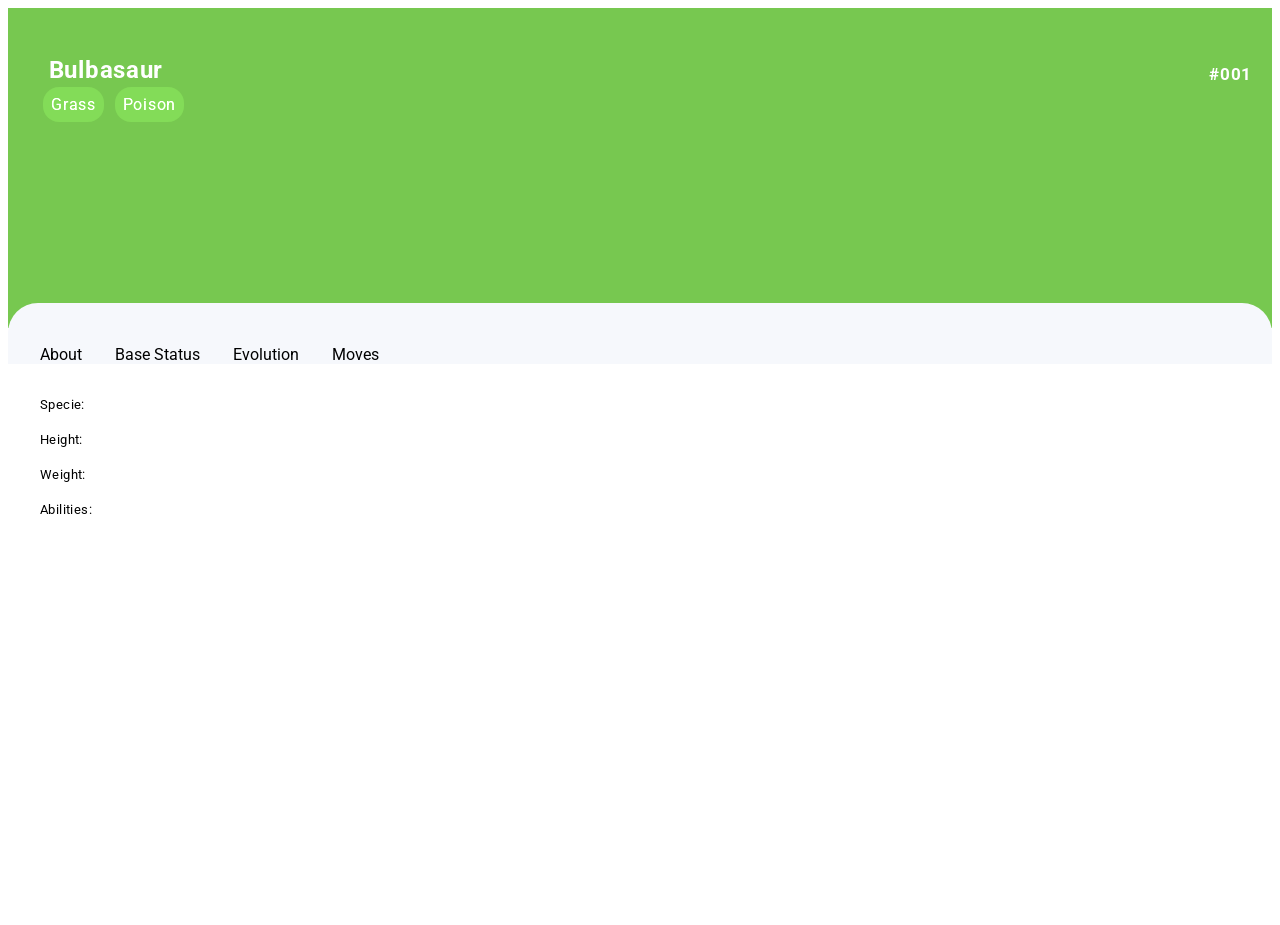
==== pokeStatus.html @ 5709029b "Criação do front dos status do pokémon" ====
<!DOCTYPE html>
<html lang="pt-BR">

<head>
    <meta charset="UTF-8">
    <meta http-equiv="X-UA-Compatible" content="IE=edge">
    <meta name="viewport" content="width=device-width, initial-scale=1.0">
    <title>Pokedex</title>

    <!-- Normalize CSS -->
    <link rel="stylesheet" href="https://cdnjs.cloudflare.com/ajax/libs/normalize/8.0.1/normalize.min.css"
        integrity="sha512-NhSC1YmyruXifcj/KFRWoC561YpHpc5Jtzgvbuzx5VozKpWvQ+4nXhPdFgmx8xqexRcpAglTj9sIBWINXa8x5w=="
        crossorigin="anonymous" referrerpolicy="no-referrer" />

    <!-- Font Roboto -->
    <link rel="preconnect" href="https://fonts.googleapis.com">
    <link rel="preconnect" href="https://fonts.gstatic.com" crossorigin>
    <link href="https://fonts.googleapis.com/css2?family=Roboto:wght@100;300;500;700&display=swap" rel="stylesheet">

    <!-- Nosso CSS -->
    <link rel="stylesheet" href="/assets/css/global.css">
    <link rel="stylesheet" href="/assets/css/pokedex.css">
    <link rel="stylesheet" href="/assets/css/pokeStatus.css">
</head>

<body>
    <section class="content-status">

        <ol class="pokemonOrder">
            <li class="pokemonList">
                <div class="pokemonType">
                    <ol class=" pokemonTypeOl">
                        <h1>Bulbasaur</h1>
                        <span><b>#001</b></span>
                        <li class="pokemonTypeLi">Grass</li>
                        <li class="pokemonTypeLi">Poison</li>
                    </ol>
                </div>

                <div class="detalhes">
                    <img src="https://raw.githubusercontent.com/PokeAPI/sprites/master/sprites/pokemon/other/dream-world/1.svg"
                        alt="">
                </div>
            </li>

            <ol class="pokemon-nav">
                <li class="pokemon-nav-li">About </li>
                <li class="pokemon-nav-li">Base Status </li>
                <li class="pokemon-nav-li">Evolution </li>
                <li class="pokemon-nav-li">Moves </li>
            </ol>

            <div class="pokemon-info">
                <ol class="pokemon-info-list">
                    <li class="pokemon-list">Specie: </li>
                    <li class="pokemon-list">Height: </li>
                    <li class="pokemon-list">Weight: </li>
                    <li class="pokemon-list">Abilities: </li>
                </ol>
            </div>
        </ol>


    </section>
    <!-- Nosso JS -->
    <script src="/assets/js/pokemon-model.js"></script>
    <script src="/assets/js/poke-api.js"></script>
    <script src="/assets/js/main.js"></script>
</body>

</html>
---- assets/css/pokeStatus.css ----
* {
    font-family: 'Roboto', sans-serif;
    box-sizing: border-box;
}

.pokemonOrder {
    padding: 0;
    margin: 0;
    border: 0;
}

.pokemonList {
    background-color: #77c850;
    padding-left: 0;
    height: 20rem;
    list-style: none;
}


.pokemonTypeOl {
    padding: 2rem 0 0 2rem;
    color: #fff;
    letter-spacing: 0.7px;

}

.pokemonTypeOl span {
    display: flex;
    flex-direction: row-reverse;
    align-content: space-around;
    padding: 0px;
    margin: -20px 20px 0 0;
    border: 0px;
    font-size: 17px;
}

.pokemonTypeOl h1 {
    padding: 1rem 0 0 0.55rem;
    margin: 0;
}

.pokemonType ol li {
    list-style: none;
    display: inline-block;
    background-color: #77c850;
    padding: 0.5em;
    filter: brightness(1.1);
    margin: 0.20rem;
    border-radius: 1rem;
}

.detalhes img {
    max-width: 45%;
    margin: 1em 0rem 0rem 6rem;
    align-content: space-around;
}

.pokemon-nav{
    background-color: #f6f8fc;
    border-radius: 30px 30px 0 0;
    margin: -25px 0 0 0;
    padding: 2rem;
    list-style: none;
    padding: 2rem 0px 0rem 2rem;
    display: flex;
    
}

.pokemon-nav-li{
    padding: 10px 33px 0 0;

}

.pokemon-info {
    margin-top: -35px;
    padding: 0 0 400px 0;

}

.pokemon-info-list {
    padding: 3rem 0 0 2rem;
    list-style: none;
    letter-spacing: 0.40px;
    font-size: 13px;

}

.pokemon-list{
    padding: 20px 0 0 0;
}
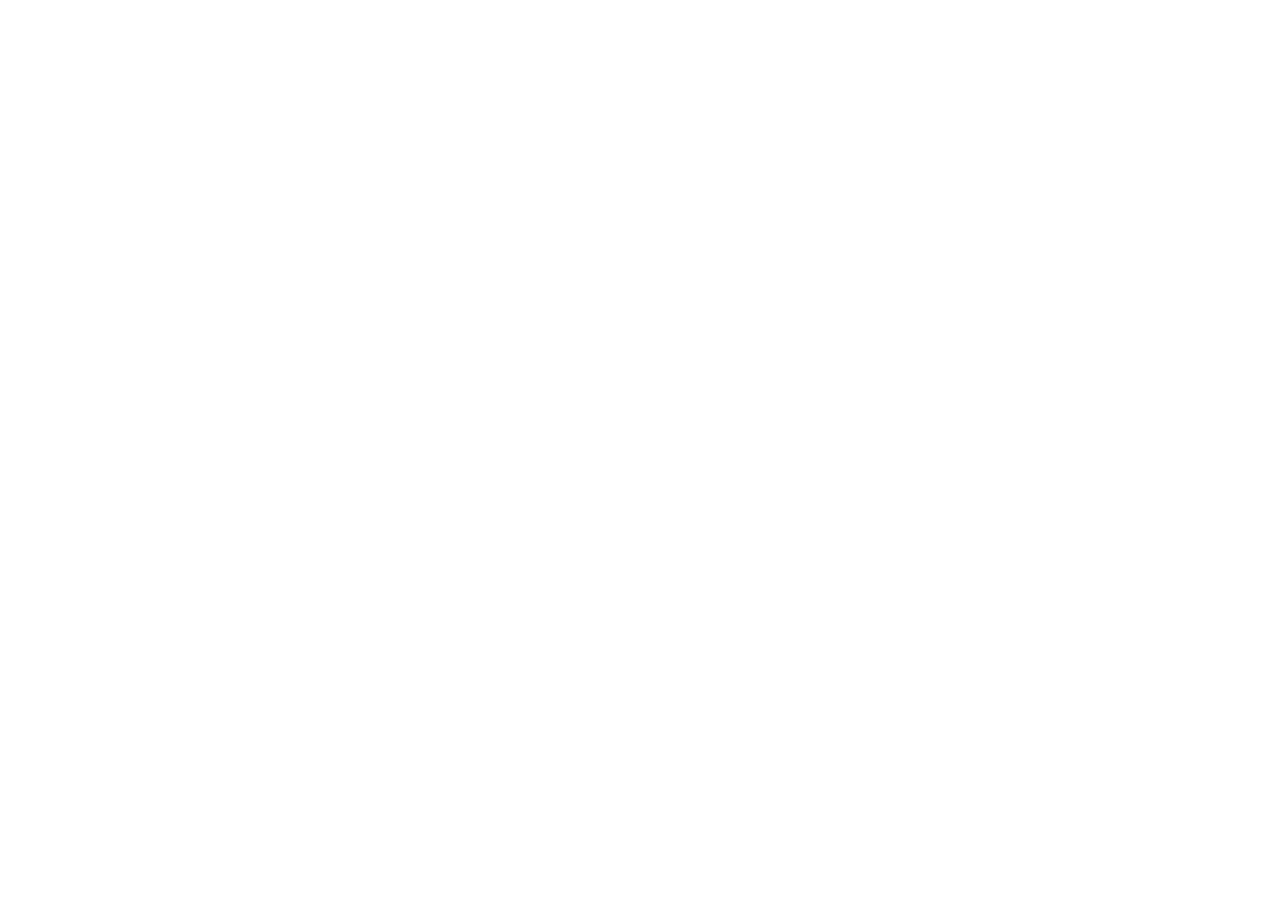
==== commit cb5e0f3e: "Alterações no front e na requisição da api" ====
--- a/pokeStatus.html
+++ b/pokeStatus.html
@@ -27,40 +27,10 @@
     <section class="content-status">
 
         <ol class="pokemonOrder">
-            <li class="pokemonList">
-                <div class="pokemonType">
-                    <ol class=" pokemonTypeOl">
-                        <h1>Bulbasaur</h1>
-                        <span><b>#001</b></span>
-                        <li class="pokemonTypeLi">Grass</li>
-                        <li class="pokemonTypeLi">Poison</li>
-                    </ol>
-                </div>
-
-                <div class="detalhes">
-                    <img src="https://raw.githubusercontent.com/PokeAPI/sprites/master/sprites/pokemon/other/dream-world/1.svg"
-                        alt="">
-                </div>
+            <li id="pokemonStatusLi" class="pokemonList">
             </li>
-
-            <ol class="pokemon-nav">
-                <li class="pokemon-nav-li">About </li>
-                <li class="pokemon-nav-li">Base Status </li>
-                <li class="pokemon-nav-li">Evolution </li>
-                <li class="pokemon-nav-li">Moves </li>
-            </ol>
-
-            <div class="pokemon-info">
-                <ol class="pokemon-info-list">
-                    <li class="pokemon-list">Specie: </li>
-                    <li class="pokemon-list">Height: </li>
-                    <li class="pokemon-list">Weight: </li>
-                    <li class="pokemon-list">Abilities: </li>
-                </ol>
-            </div>
         </ol>
-
-
+        
     </section>
     <!-- Nosso JS -->
     <script src="/assets/js/pokemon-model.js"></script>
--- a/assets/css/pokeStatus.css
+++ b/assets/css/pokeStatus.css
@@ -7,6 +7,11 @@
     padding: 0;
     margin: 0;
     border: 0;
+    width: auto;
+    height: 100%;
+    display: flex;
+    align-items: center;
+    justify-content: center;
 }
 
 .pokemonList {
@@ -21,6 +26,7 @@
     padding: 2rem 0 0 2rem;
     color: #fff;
     letter-spacing: 0.7px;
+    text-transform: capitalize;
 
 }
 
@@ -39,7 +45,7 @@
     margin: 0;
 }
 
-.pokemonType ol li {
+.pokemonTypeLi {
     list-style: none;
     display: inline-block;
     background-color: #77c850;
@@ -50,14 +56,15 @@
 }
 
 .detalhes img {
-    max-width: 45%;
-    margin: 1em 0rem 0rem 6rem;
+    width: 35%;
+    height: 170px;
+    margin: 0em 0rem 0rem 6rem;
     align-content: space-around;
 }
 
 .pokemon-nav{
     background-color: #f6f8fc;
-    border-radius: 30px 30px 0 0;
+    border-radius: 2rem;
     margin: -25px 0 0 0;
     padding: 2rem;
     list-style: none;
@@ -87,4 +94,5 @@
 
 .pokemon-list{
     padding: 20px 0 0 0;
-}+}
+
